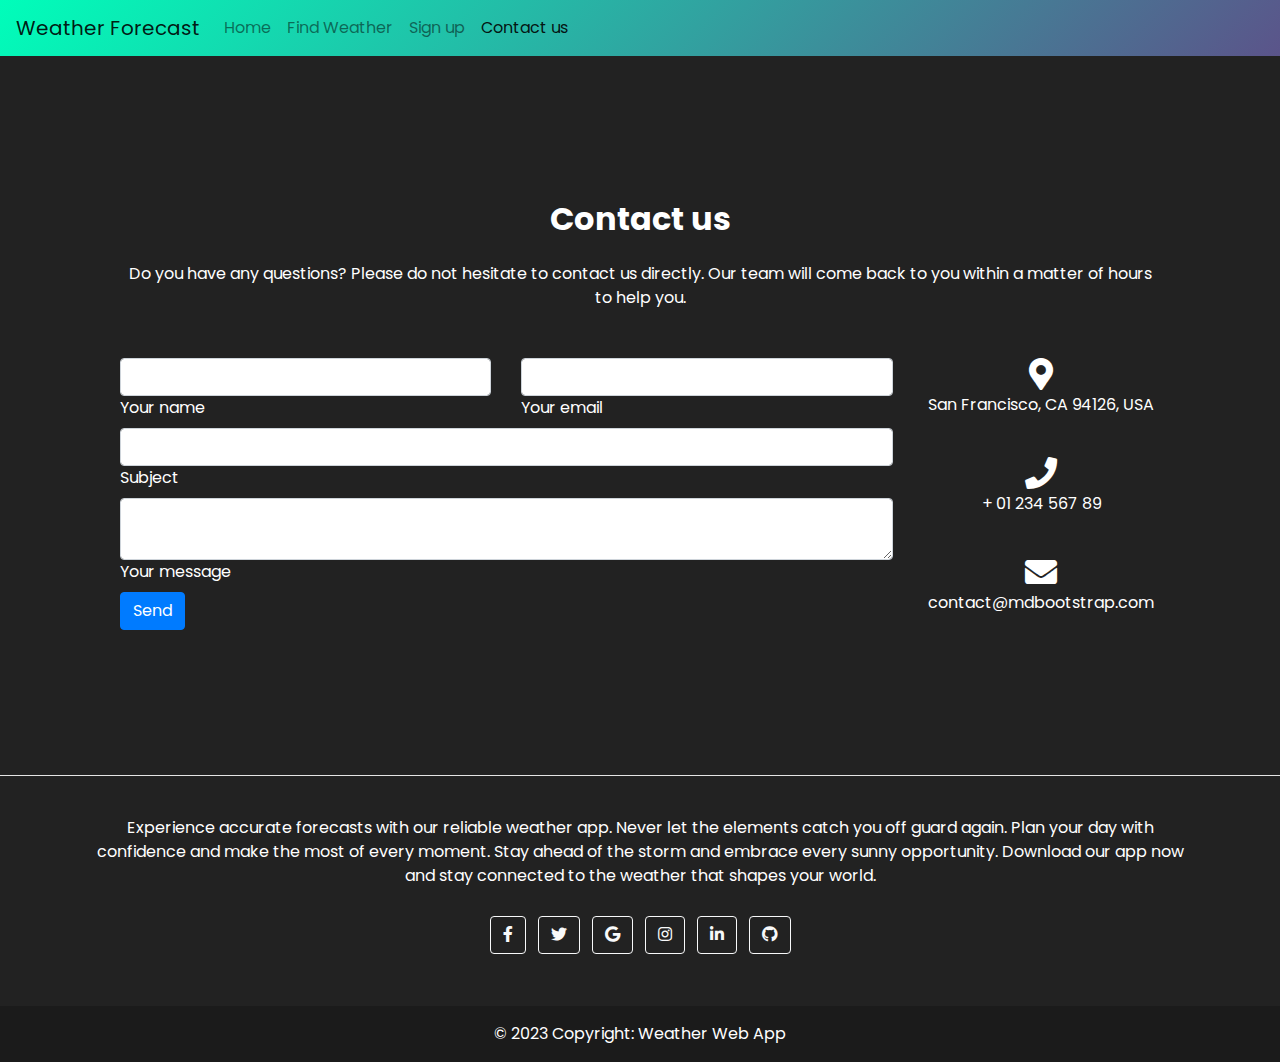
==== contact.html @ 51842ca9 "Links are connected" ====
<!DOCTYPE html>
<html lang="en">
  <head>
    <meta charset="UTF-8" />
    <meta name="viewport" content="width=device-width, initial-scale=1.0" />
    <link rel="stylesheet" href="https://stackpath.bootstrapcdn.com/bootstrap/4.3.1/css/bootstrap.min.css">

    <link rel="stylesheet" href="style.css" />
    <title>Contact</title>
    
  </head>
  <body>
    
        <nav class="navbar navbar-expand-lg navbar-light  ">
            <a class="navbar-brand" href="#">Weather Forecast</a>
            <button class="navbar-toggler" type="button" data-toggle="collapse" data-target="#navbarNav" aria-controls="navbarNav" aria-expanded="false" aria-label="Toggle navigation">
              <span class="navbar-toggler-icon"></span>
            </button>
            <div class="collapse navbar-collapse" id="navbarNav">
              <ul class="navbar-nav">
                <li class="nav-item">
                  <a class="nav-link" href="./home.html">Home <span class="sr-only">(current)</span></a>
                </li>
                <li class="nav-item">
                  <a class="nav-link" href="./index.html">Find Weather</a>
                </li>
                <li class="nav-item ">
                  <a class="nav-link" href="./signup.html">Sign up</a>
                </li>
                <li class="nav-item active">
                  <a class="nav-link" href="./contact.html">Contact us</a>
                </li>
              </ul>
            </div>
          </nav>
        <!--Section: Contact v.2-->
<section class="mb-4 contactform">

    <!--Section heading-->
    <h2 class="h1-responsive font-weight-bold text-center my-4">Contact us</h2>
    <!--Section description-->
    <p class="text-center w-responsive mx-auto mb-5">Do you have any questions? Please do not hesitate to contact us directly. Our team will come back to you within
        a matter of hours to help you.</p>

    <div class="row">

        <!--Grid column-->
        <div class="col-md-9 mb-md-0 mb-5">
            <form id="contact-form" name="contact-form" action="#" method="POST">

                <!--Grid row-->
                <div class="row">

                    <!--Grid column-->
                    <div class="col-md-6">
                        <div class="md-form mb-0">
                            <input type="text" id="name" name="name" class="form-control">
                            <label for="name" class="">Your name</label>
                        </div>
                    </div>
                    <!--Grid column-->

                    <!--Grid column-->
                    <div class="col-md-6">
                        <div class="md-form mb-0">
                            <input type="text" id="email" name="email" class="form-control">
                            <label for="email" class="">Your email</label>
                        </div>
                    </div>
                    <!--Grid column-->

                </div>
                <!--Grid row-->

                <!--Grid row-->
                <div class="row">
                    <div class="col-md-12">
                        <div class="md-form mb-0">
                            <input type="text" id="subject" name="subject" class="form-control">
                            <label for="subject" class="">Subject</label>
                        </div>
                    </div>
                </div>
                <!--Grid row-->

                <!--Grid row-->
                <div class="row">

                    <!--Grid column-->
                    <div class="col-md-12">

                        <div class="md-form">
                            <textarea type="text" id="message" name="message" rows="2" class="form-control md-textarea"></textarea>
                            <label for="message">Your message</label>
                        </div>

                    </div>
                </div>
                <!--Grid row-->

            </form>

            <div class="text-center text-md-left">
                <a class="btn btn-primary" onclick="document.getElementById('contact-form').submit();">Send</a>
            </div>
            <div class="status"></div>
        </div>
        <!--Grid column-->

        <!--Grid column-->
        <div class="col-md-3 text-center">
            <ul class="list-unstyled mb-0">
                <li><i class="fas fa-map-marker-alt fa-2x"></i>
                    <p>San Francisco, CA 94126, USA</p>
                </li>

                <li><i class="fas fa-phone mt-4 fa-2x"></i>
                    <p>+ 01 234 567 89</p>
                </li>

                <li><i class="fas fa-envelope mt-4 fa-2x"></i>
                    <p>contact@mdbootstrap.com</p>
                </li>
            </ul>
        </div>
        <!--Grid column-->

    </div>

</section>
<!--Section: Contact v.2-->
<hr/>

<!-- Footer -->
<footer class="text-center text-white">
    <!-- Grid container -->
    <div class="container p-4">


        <!-- Section: Text -->
        <section class="mb-4">
            <p>
                Experience accurate forecasts with our reliable weather app. Never let the elements catch you off guard again. Plan your day with confidence and make the most of every moment. Stay ahead of the storm and embrace every sunny opportunity. Download our app now and stay connected to the weather that shapes your world.
            </p>
        </section>
        <!-- Section: Text -->

      <!-- Section: Social media -->
      <section class="mb-4">
        <!-- Facebook -->
        <a class="btn btn-outline-light btn-floating m-1" href="#!" role="button"
          ><i class="fab fa-facebook-f"></i
        ></a>
  
        <!-- Twitter -->
        <a class="btn btn-outline-light btn-floating m-1" href="#!" role="button"
          ><i class="fab fa-twitter"></i
        ></a>
  
        <!-- Google -->
        <a class="btn btn-outline-light btn-floating m-1" href="#!" role="button"
          ><i class="fab fa-google"></i
        ></a>
  
        <!-- Instagram -->
        <a class="btn btn-outline-light btn-floating m-1" href="#!" role="button"
          ><i class="fab fa-instagram"></i
        ></a>
  
        <!-- Linkedin -->
        <a class="btn btn-outline-light btn-floating m-1" href="#!" role="button"
          ><i class="fab fa-linkedin-in"></i
        ></a>
  
        <!-- Github -->
        <a class="btn btn-outline-light btn-floating m-1" href="#!" role="button"
          ><i class="fab fa-github"></i
        ></a>
      </section>
      <!-- Section: Social media -->
  
       
  
     
  
      
    </div>
    <!-- Grid container -->
  
    <!-- Copyright -->
    <div class="text-center p-3" style="background-color: rgba(0, 0, 0, 0.2);">
      © 2023 Copyright:
      <a class="text-white" href="./home.html">Weather Web App</a>
    </div>
    <!-- Copyright -->
  </footer>
  <!-- Footer -->




  </body>
</html>
---- style.css ----
@import url('https://fonts.googleapis.com/css2?family=Poppins:wght@300;400;500;600&display=swap');
@import "https://cdnjs.cloudflare.com/ajax/libs/font-awesome/5.13.0/css/all.min.css";

*{
    margin:0;
    padding:0;
    font-family:'Poppins','sans-serif';
    box-sizing: border-box;
 }
body{
    background:  #222;
    
}
.card{
    width:90%;
    max-width: 470px;
    background:linear-gradient(135deg,#00feba,#5b548a) ;
    color:#fff;
    margin: 100px auto 0;
    border-radius: 20px;
    padding:40px 35px;
    text-align: center;
}
.search{
    width:100%;
    display:flex;
    align-items:center;
    justify-content: space-between;

}
.search input{
    border:0;
    outline:0;
    background:#ebfffc;
    color: #555;
    padding:10px 25px;
    height:60px;
    border-radius:30px;
    flex:1;
    margin-right:16px;
    font-size:18px;
}
.search button{
border:0;
outline:0;
background:#ebfffc;
border-radius:50%;
width:60px;
height:60px;
cursor: pointer;
}
.search button img{
    width:16px;
}

.weather-icon{
    width:170px;
    margin-top: 30px;

}
.weather h1{
    font-size: 80px;
    font-weight:500;
}
.weather h2{
    font-size: 45px;
    font-weight:400;
    margin-top: -10px;;
}
.details{
    display:flex;
    align-items: center;
    justify-content: space-between;
    padding:0 20px;
    margin-top: 50px;
}
.col{
    display:flex;
    align-items: center;
    text-align: left;
}
.col img{
    width:40px;
    margin-right:10px;

}
.humidity,.wind{
    font-size:28px;
    margin-top:-6px
}

.weather{
    display:none;
}

.error{
    text-align: left;
    margin-left:10px;
    font-size: 14px;
    margin-top: 10px;
    display: none;
}

  

.navbar{
    top:0;
    background:linear-gradient(135deg,#00feba,#5b548a) ;

} 
     
  .contactform{
 
    background-color: transparent;
    color:white;
    padding:20px;
  }
  .footer{
    background: #222;
  }
  .links{
    
    align-items: center;
    text-align: center; 
    justify-content: center;
 }
 hr{
    background: #fff;
 }
 

 /* Signup */
 .pagecard{
    display:flex;
    background: linear-gradient(135deg,#00feba,#5b548a) ;
    flex-direction: column;
    align-items: center;
    justify-content: center;
    color:#222;
    margin: 100px auto 0;
    width:90%;
    max-width: 470px;
    border-radius: 30px;
    text-align: left;
    margin-bottom:50px;
 }
 .pagecard img{
    width:250px;
    height:250px;
    
 }
  .formcard{
    background: #fff;
    border-radius: 30px;
    top:-10px;
    margin-left:0px;
    padding:20px;
    width:100%;
  }
 

 @media (max-width:500px) {
    .search input, .search button{
      max-width:70%;
     }
     
 }

@media (min-width:800px) {
    .contactform{
 
        background-color: transparent;
        color:white;
        padding:120px;
      }
     
 }
 
@media (min-width:700px) {
    
      .formcard .row{
        align-items: center;
        justify-content: center;  
        }
      
 }
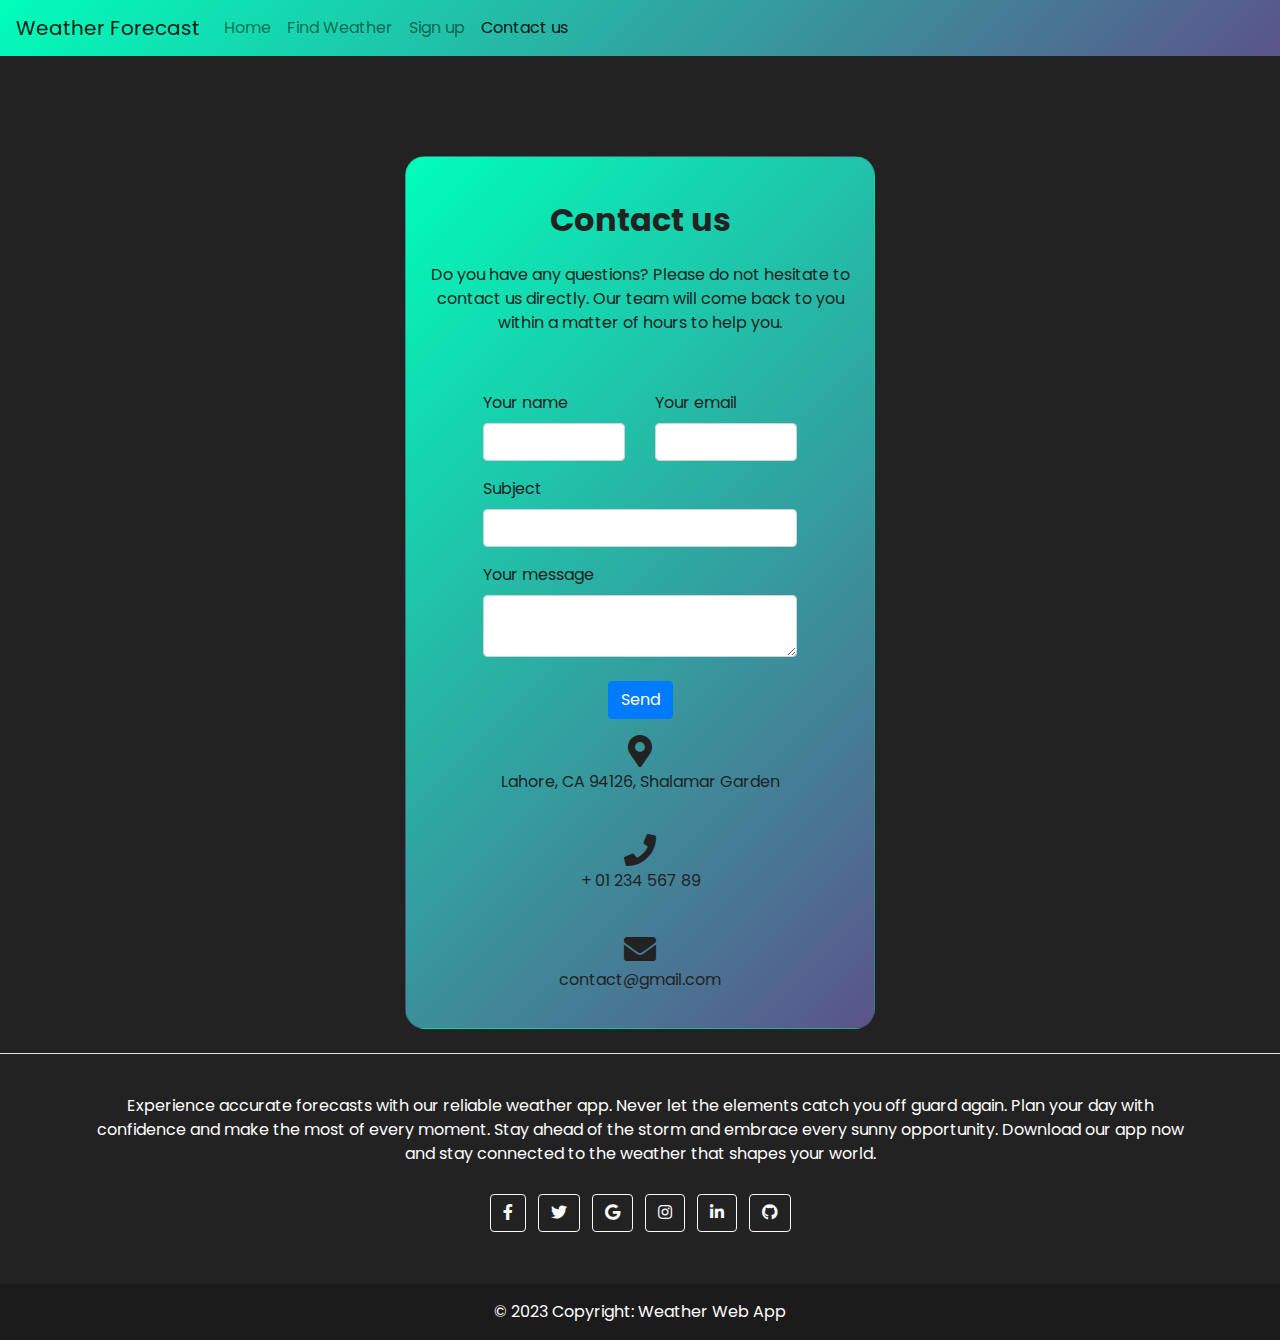
==== commit a65d2a74: "Navbar is working properly" ====
--- a/contact.html
+++ b/contact.html
@@ -4,7 +4,10 @@
     <meta charset="UTF-8" />
     <meta name="viewport" content="width=device-width, initial-scale=1.0" />
     <link rel="stylesheet" href="https://stackpath.bootstrapcdn.com/bootstrap/4.3.1/css/bootstrap.min.css">
-
+    <link rel="stylesheet" href="https://cdn.jsdelivr.net/npm/bootstrap@4.6.2/dist/css/bootstrap.min.css">
+    <script src="https://cdn.jsdelivr.net/npm/jquery@3.6.4/dist/jquery.slim.min.js"></script>
+    <script src="https://cdn.jsdelivr.net/npm/popper.js@1.16.1/dist/umd/popper.min.js"></script>
+    <script src="https://cdn.jsdelivr.net/npm/bootstrap@4.6.2/dist/js/bootstrap.bundle.min.js"></script>
     <link rel="stylesheet" href="style.css" />
     <title>Contact</title>
     
@@ -34,7 +37,7 @@
             </div>
           </nav>
         <!--Section: Contact v.2-->
-<section class="mb-4 contactform">
+<section class="mb-4 contactform card">
 
     <!--Section heading-->
     <h2 class="h1-responsive font-weight-bold text-center my-4">Contact us</h2>
@@ -42,7 +45,7 @@
     <p class="text-center w-responsive mx-auto mb-5">Do you have any questions? Please do not hesitate to contact us directly. Our team will come back to you within
         a matter of hours to help you.</p>
 
-    <div class="row">
+    <div class="row justify-content-center">
 
         <!--Grid column-->
         <div class="col-md-9 mb-md-0 mb-5">
@@ -53,18 +56,18 @@
 
                     <!--Grid column-->
                     <div class="col-md-6">
-                        <div class="md-form mb-0">
-                            <input type="text" id="name" name="name" class="form-control">
-                            <label for="name" class="">Your name</label>
-                        </div>
-                    </div>
-                    <!--Grid column-->
-
-                    <!--Grid column-->
-                    <div class="col-md-6">
-                        <div class="md-form mb-0">
-                            <input type="text" id="email" name="email" class="form-control">
-                            <label for="email" class="">Your email</label>
+                        <div class="md-form mb-0 my-2 ">
+                          <label for="name" class="">Your name</label>
+                          <input type="text" id="name" name="name" class="form-control">
+                        </div>
+                    </div>
+                    <!--Grid column-->
+
+                    <!--Grid column-->
+                    <div class="col-md-6 ">
+                        <div class="md-form mb-0 my-2">
+                          <label for="email" class="">Your email</label>
+                          <input type="text" id="email" name="email" class="form-control">
                         </div>
                     </div>
                     <!--Grid column-->
@@ -75,9 +78,9 @@
                 <!--Grid row-->
                 <div class="row">
                     <div class="col-md-12">
-                        <div class="md-form mb-0">
-                            <input type="text" id="subject" name="subject" class="form-control">
-                            <label for="subject" class="">Subject</label>
+                        <div class="md-form mb-0 my-2">
+                          <label for="subject" class="">Subject</label>
+                          <input type="text" id="subject" name="subject" class="form-control">
                         </div>
                     </div>
                 </div>
@@ -89,9 +92,9 @@
                     <!--Grid column-->
                     <div class="col-md-12">
 
-                        <div class="md-form">
-                            <textarea type="text" id="message" name="message" rows="2" class="form-control md-textarea"></textarea>
-                            <label for="message">Your message</label>
+                        <div class="md-form my-2">
+                          <label for="message">Your message</label>
+                          <textarea type="text" id="message" name="message" rows="2" class="form-control md-textarea"></textarea>
                         </div>
 
                     </div>
@@ -100,30 +103,31 @@
 
             </form>
 
-            <div class="text-center text-md-left">
-                <a class="btn btn-primary" onclick="document.getElementById('contact-form').submit();">Send</a>
+            <div class="text-center my-3 ">
+                <a class="btn btn-primary text-white" onclick="document.getElementById('contact-form').submit();">Send</a>
             </div>
-            <div class="status"></div>
-        </div>
+         </div>
         <!--Grid column-->
 
-        <!--Grid column-->
-        <div class="col-md-3 text-center">
-            <ul class="list-unstyled mb-0">
-                <li><i class="fas fa-map-marker-alt fa-2x"></i>
-                    <p>San Francisco, CA 94126, USA</p>
-                </li>
-
-                <li><i class="fas fa-phone mt-4 fa-2x"></i>
-                    <p>+ 01 234 567 89</p>
-                </li>
-
-                <li><i class="fas fa-envelope mt-4 fa-2x"></i>
-                    <p>contact@mdbootstrap.com</p>
-                </li>
-            </ul>
-        </div>
-        <!--Grid column-->
+       <div class="col justify-content-center">
+         <!--Grid column-->
+         <div class=" text-center">
+          <ul class="list-unstyled  ">
+              <li><i class="fas fa-map-marker-alt fa-2x"></i>
+                  <p>Lahore, CA 94126, Shalamar Garden</p>
+              </li>
+
+              <li><i class="fas fa-phone mt-4 fa-2x"></i>
+                  <p>+ 01 234 567 89</p>
+              </li>
+
+              <li><i class="fas fa-envelope mt-4 fa-2x"></i>
+                  <p>contact@gmail.com</p>
+              </li>
+          </ul>
+      </div>
+      <!--Grid column-->
+       </div>
 
     </div>
 
--- a/style.css
+++ b/style.css
@@ -104,16 +104,18 @@
   
 
 .navbar{
-    top:0;
+    
     background:linear-gradient(135deg,#00feba,#5b548a) ;
 
 } 
      
   .contactform{
- 
+    color:#222;
     background-color: transparent;
-    color:white;
-    padding:20px;
+     padding:20px;
+    width:100%;
+    text-align: left;
+ 
   }
   .footer{
     background: #222;
@@ -160,19 +162,46 @@
  
 
  @media (max-width:500px) {
-    .search input, .search button{
-      max-width:70%;
-     }
-     
- }
+    .search input{
+      max-width:80%;
+      font-size:small;
+     }
+     
+     
+ }
+ @media (max-width:400px) {
+    .card h1{
+        font-size: 18px;
+      }
+      .card h2{
+        font-size: 28px;
+      }
+     .card .col {
+        padding:0;
+        display:flex;
+        flex-direction: column;
+        justify-content: space-between;
+        padding: 10px;
+
+     }
+    .search input ,button img{
+        display:flex;
+        flex-direction: column;
+     }
+     .search button{
+        margin-left:-10px;
+        padding:20px;
+
+     }
+      
+     
+ }
+
 
 @media (min-width:800px) {
     .contactform{
- 
         background-color: transparent;
-        color:white;
-        padding:120px;
-      }
+         }
      
  }
  
@@ -183,4 +212,13 @@
         justify-content: center;  
         }
       
+ }
+
+ /* Home--------------------------------------> */
+ .major-card{
+     border:solid black; 
+    background: transparent;
+    border-inline-end-color: #ebfffc;
+    border-radius: 20px;
+    display:flex;
  }